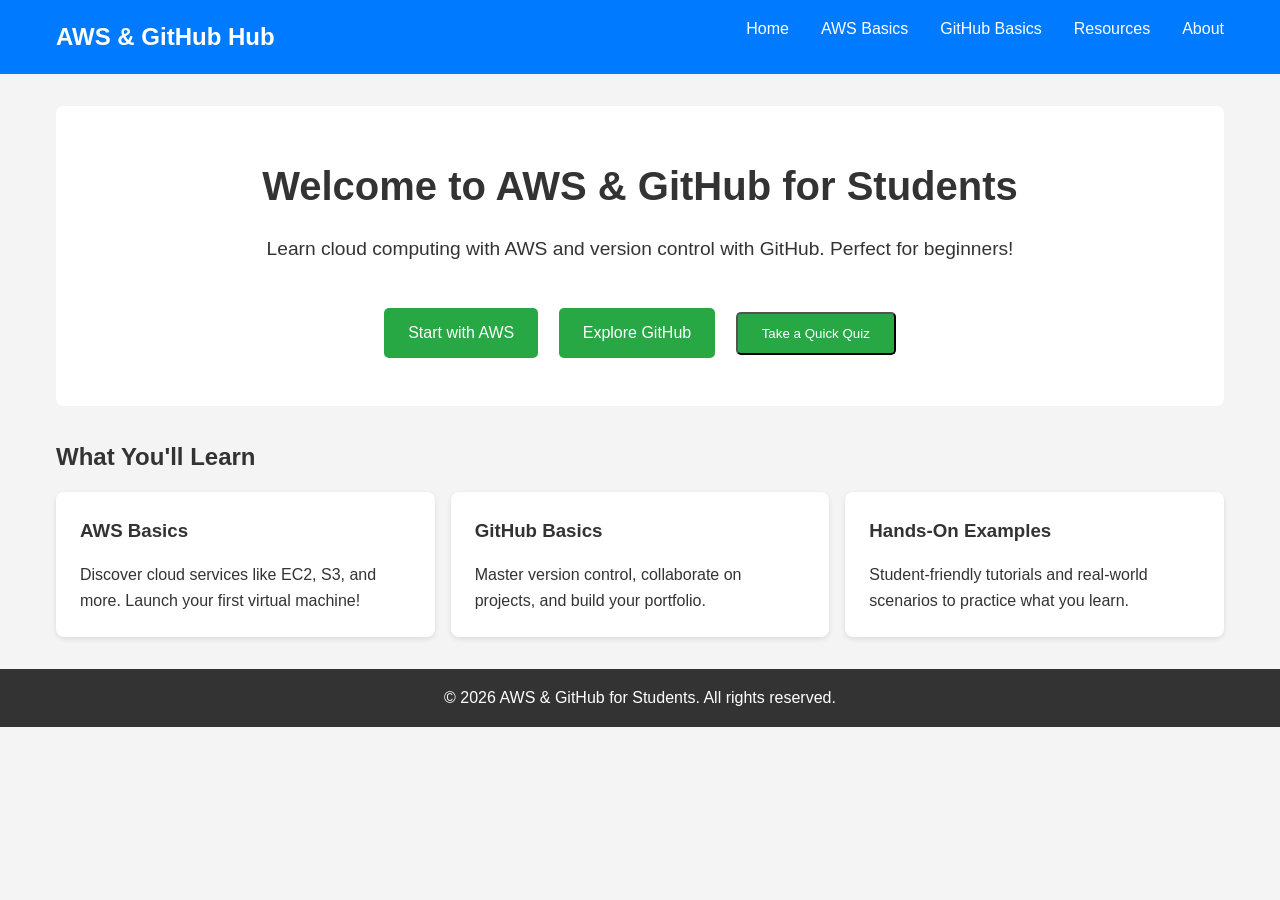
==== index.html @ e4000c0c "init init" ====
<!DOCTYPE html>
<html lang="en">
<head>
    <meta charset="UTF-8">
    <meta name="viewport" content="width=device-width, initial-scale=1.0">
    <title>AWS & GitHub for Students</title>
    <link rel="stylesheet" href="styles.css">
</head>
<body>
    <header>
        <nav>
            <div class="logo">AWS & GitHub Hub</div>
            <ul>
                <li><a href="index.html">Home</a></li>
                <li><a href="aws.html">AWS Basics</a></li>
                <li><a href="github.html">GitHub Basics</a></li>
                <li><a href="resources.html">Resources</a></li>
                <li><a href="about.html">About</a></li>
            </ul>
        </nav>
    </header>
    <main>
        <section class="hero">
            <h1>Welcome to AWS & GitHub for Students</h1>
            <p>Learn cloud computing with AWS and version control with GitHub. Perfect for beginners!</p>
            <a href="aws.html" class="btn">Start with AWS</a>
            <a href="github.html" class="btn">Explore GitHub</a>
        </section>
        <section class="overview">
            <h2>What You'll Learn</h2>
            <div class="cards">
                <div class="card">
                    <h3>AWS Basics</h3>
                    <p>Discover cloud services like EC2, S3, and more. Launch your first virtual machine!</p>
                </div>
                <div class="card">
                    <h3>GitHub Basics</h3>
                    <p>Master version control, collaborate on projects, and build your portfolio.</p>
                </div>
                <div class="card">
                    <h3>Hands-On Examples</h3>
                    <p>Student-friendly tutorials and real-world scenarios to practice what you learn.</p>
                </div>
            </div>
        </section>
    </main>
    <footer>
        <p>&copy; 2026 AWS & GitHub for Students. All rights reserved.</p>
    </footer>
    <script src="script.js"></script>
</body>
</html>
---- styles.css ----
/* Reset and base styles */
* {
    margin: 0;
    padding: 0;
    box-sizing: border-box;
}

body {
    font-family: 'Arial', sans-serif;
    line-height: 1.6;
    color: #333;
    background-color: #f4f4f4;
}

header {
    background-color: #007bff;
    color: white;
    padding: 1rem 0;
}

nav {
    display: flex;
    justify-content: space-between;
    align-items: center;
    max-width: 1200px;
    margin: 0 auto;
    padding: 0 1rem;
}

.logo {
    font-size: 1.5rem;
    font-weight: bold;
}

nav ul {
    list-style: none;
    display: flex;
}

nav ul li {
    margin-left: 2rem;
}

nav ul li a {
    color: white;
    text-decoration: none;
    transition: color 0.3s;
}

nav ul li a:hover {
    color: #ddd;
}

main {
    max-width: 1200px;
    margin: 2rem auto;
    padding: 0 1rem;
}

.hero {
    text-align: center;
    background-color: #fff;
    padding: 3rem 1rem;
    border-radius: 8px;
    margin-bottom: 2rem;
}

.hero h1 {
    font-size: 2.5rem;
    margin-bottom: 1rem;
}

.hero p {
    font-size: 1.2rem;
    margin-bottom: 2rem;
}

.btn {
    display: inline-block;
    background-color: #28a745;
    color: white;
    padding: 0.75rem 1.5rem;
    text-decoration: none;
    border-radius: 5px;
    margin: 0 0.5rem;
    transition: background-color 0.3s;
}

.btn:hover {
    background-color: #218838;
}

.overview {
    margin-bottom: 2rem;
}

.cards {
    display: flex;
    flex-wrap: wrap;
    gap: 1rem;
}

.card {
    background-color: #fff;
    padding: 1.5rem;
    border-radius: 8px;
    flex: 1 1 300px;
    box-shadow: 0 2px 5px rgba(0,0,0,0.1);
}

.card h3 {
    margin-bottom: 1rem;
}

section h1, section h2 {
    margin-bottom: 1rem;
}

ul {
    margin-left: 1.5rem;
    margin-bottom: 1rem;
}

footer {
    text-align: center;
    padding: 1rem 0;
    background-color: #333;
    color: white;
    margin-top: 2rem;
}

/* Responsive design */
@media (max-width: 768px) {
    nav {
        flex-direction: column;
    }
    nav ul {
        margin-top: 1rem;
    }
    nav ul li {
        margin-left: 1rem;
    }
    .hero h1 {
        font-size: 2rem;
    }
    .cards {
        flex-direction: column;
    }
}
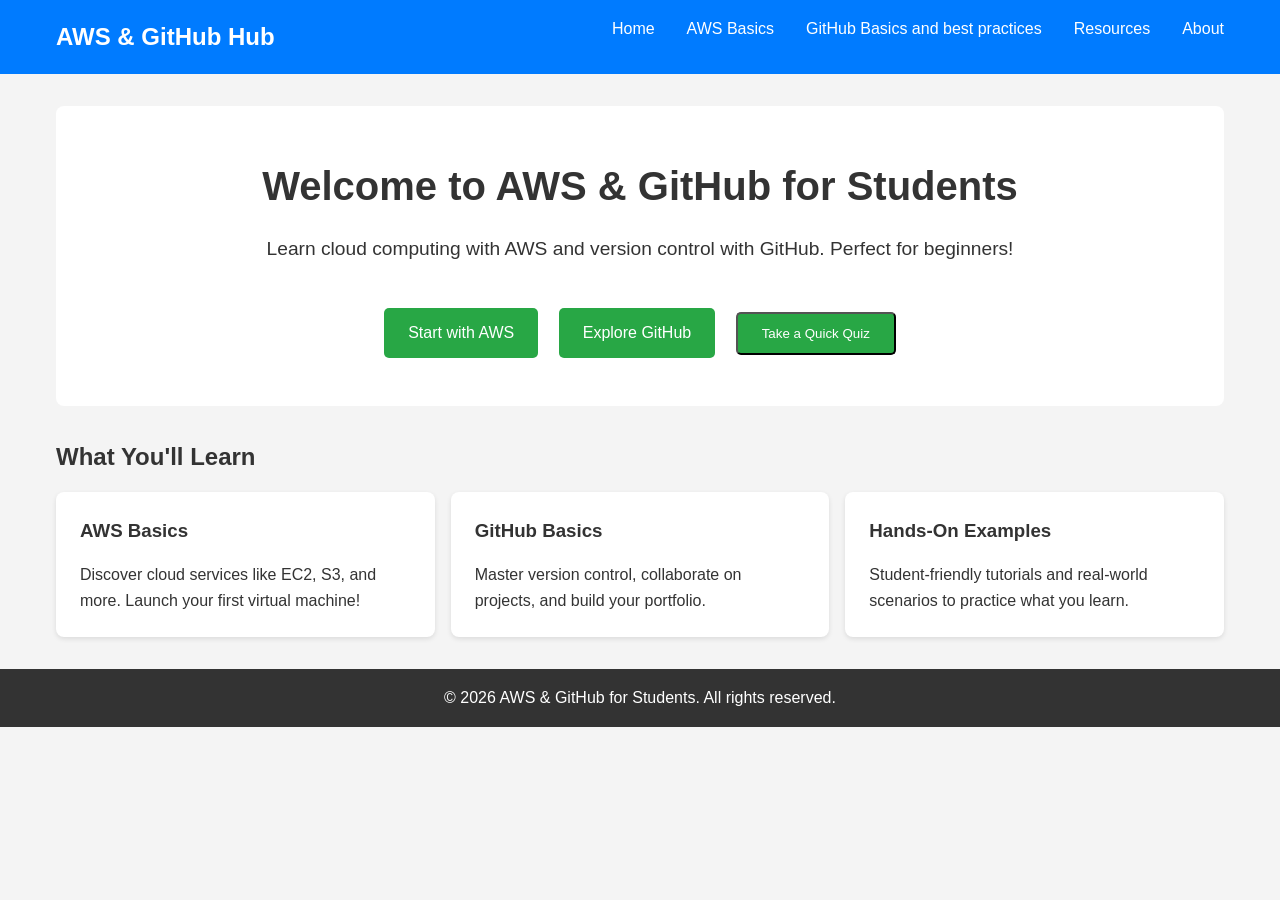
==== commit add6dab7: "update index.html" ====
--- a/index.html
+++ b/index.html
@@ -13,7 +13,7 @@
             <ul>
                 <li><a href="index.html">Home</a></li>
                 <li><a href="aws.html">AWS Basics</a></li>
-                <li><a href="github.html">GitHub Basics</a></li>
+                <li><a href="github.html">GitHub Basics and best practices</a></li>
                 <li><a href="resources.html">Resources</a></li>
                 <li><a href="about.html">About</a></li>
             </ul>
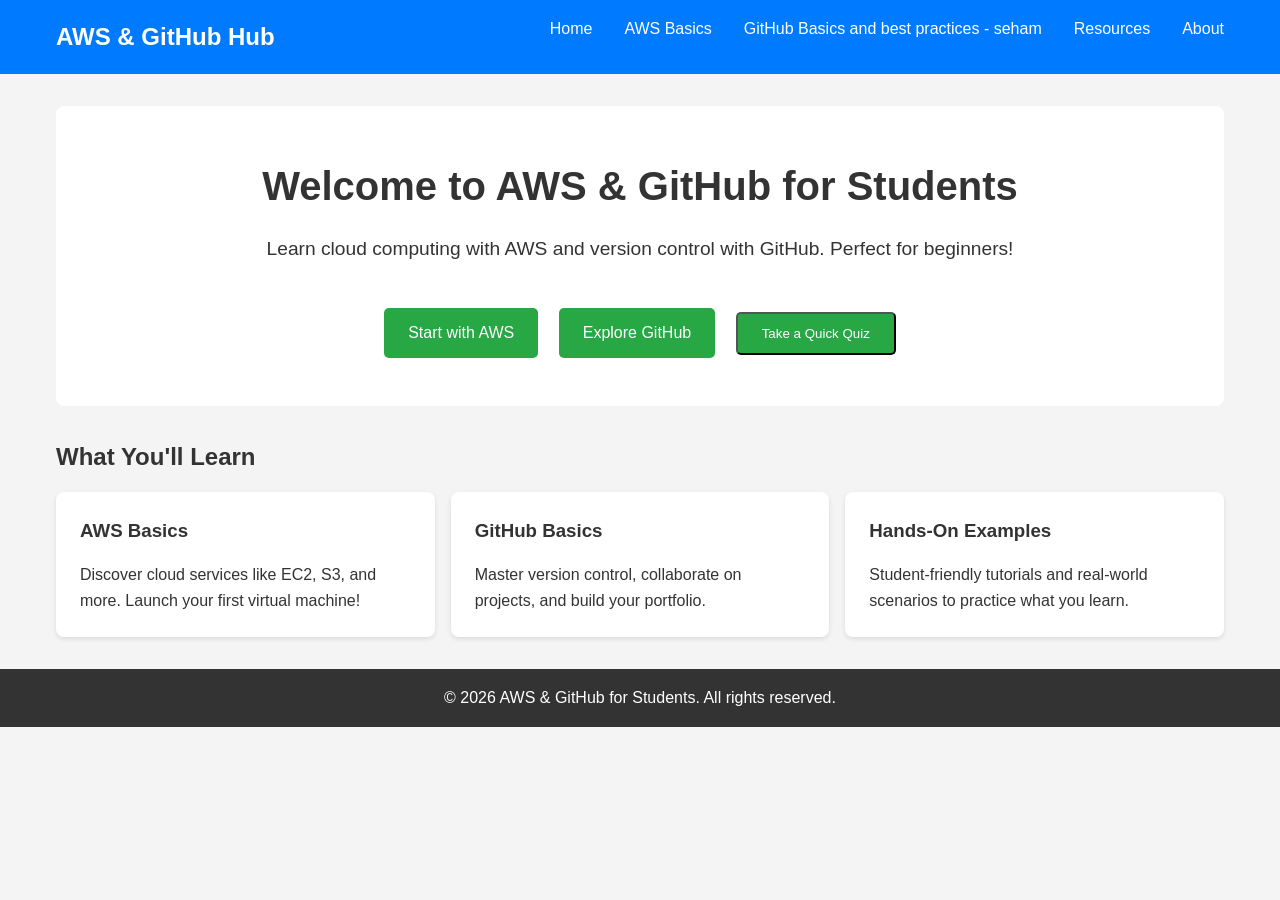
==== commit 8d4ceecb: "update index.html" ====
--- a/index.html
+++ b/index.html
@@ -13,7 +13,7 @@
             <ul>
                 <li><a href="index.html">Home</a></li>
                 <li><a href="aws.html">AWS Basics</a></li>
-                <li><a href="github.html">GitHub Basics and best practices</a></li>
+                <li><a href="github.html">GitHub Basics and best practices - seham</a></li>
                 <li><a href="resources.html">Resources</a></li>
                 <li><a href="about.html">About</a></li>
             </ul>
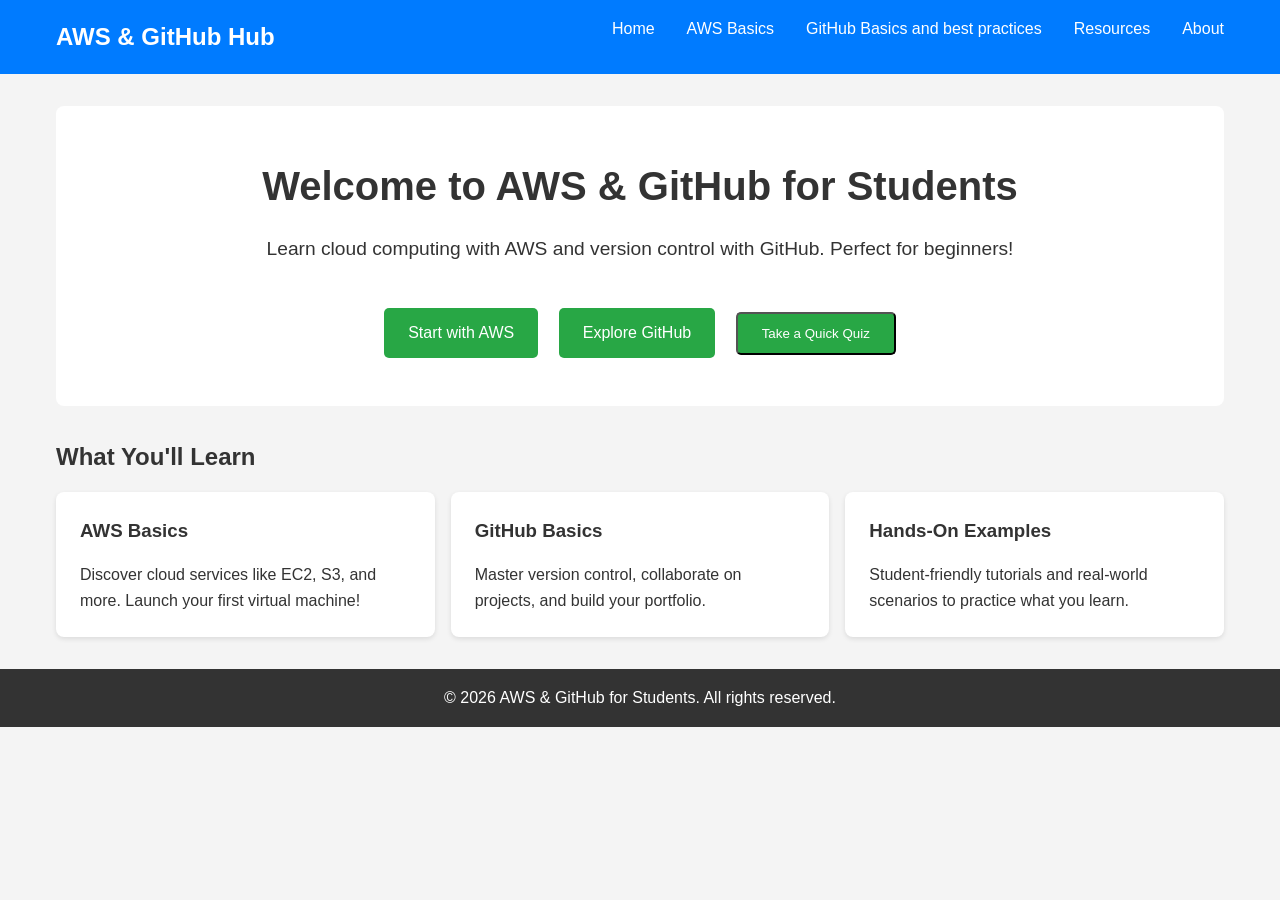
==== commit b9c93a30: "update index" ====
--- a/index.html
+++ b/index.html
@@ -13,7 +13,7 @@
             <ul>
                 <li><a href="index.html">Home</a></li>
                 <li><a href="aws.html">AWS Basics</a></li>
-                <li><a href="github.html">GitHub Basics and best practices - seham</a></li>
+                <li><a href="github.html">GitHub Basics and best practices </a></li>
                 <li><a href="resources.html">Resources</a></li>
                 <li><a href="about.html">About</a></li>
             </ul>
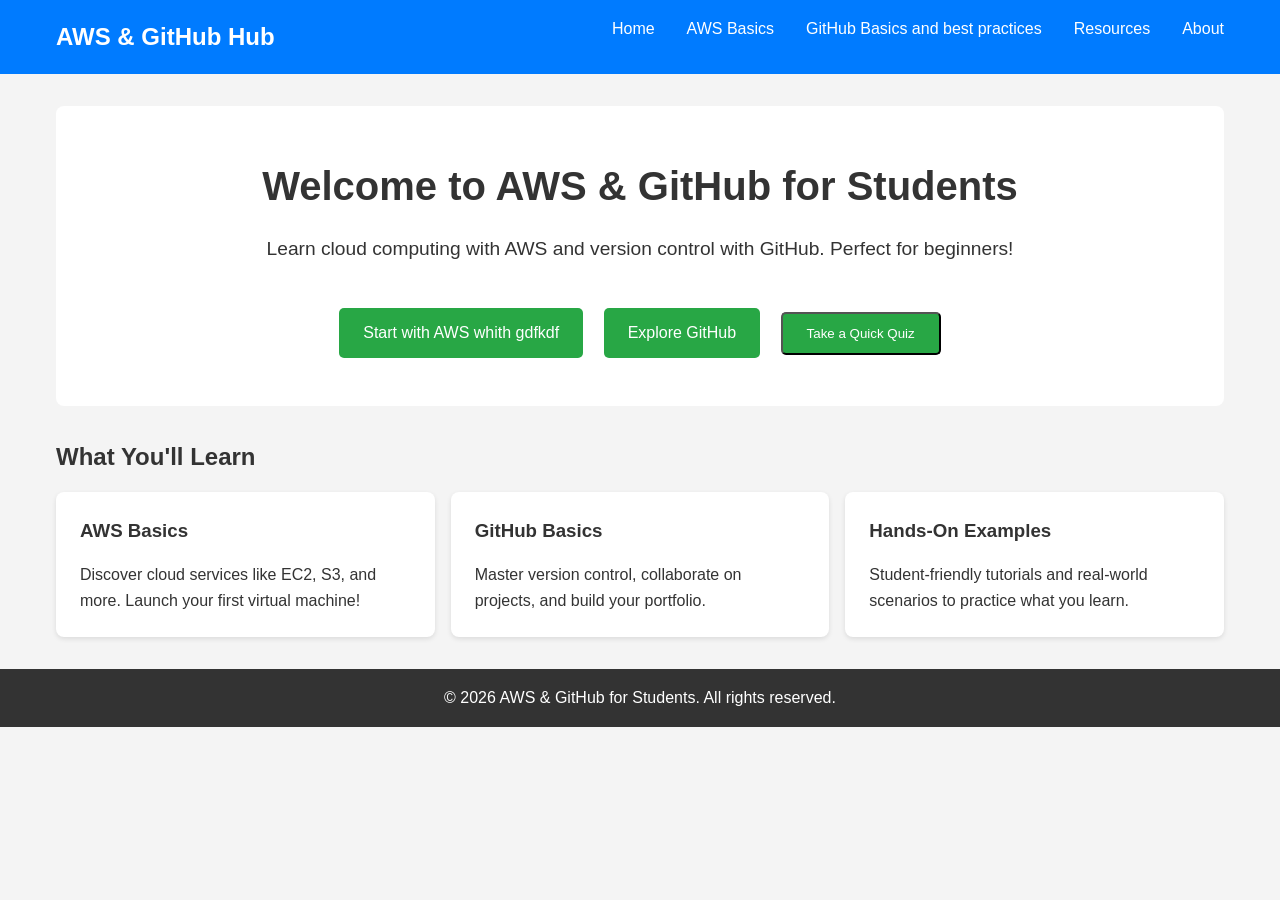
==== commit fbc507bc: "update index" ====
--- a/index.html
+++ b/index.html
@@ -23,7 +23,7 @@
         <section class="hero">
             <h1>Welcome to AWS & GitHub for Students</h1>
             <p>Learn cloud computing with AWS and version control with GitHub. Perfect for beginners!</p>
-            <a href="aws.html" class="btn">Start with AWS</a>
+            <a href="aws.html" class="btn">Start with AWS whith gdfkdf </a>
             <a href="github.html" class="btn">Explore GitHub</a>
         </section>
         <section class="overview">
